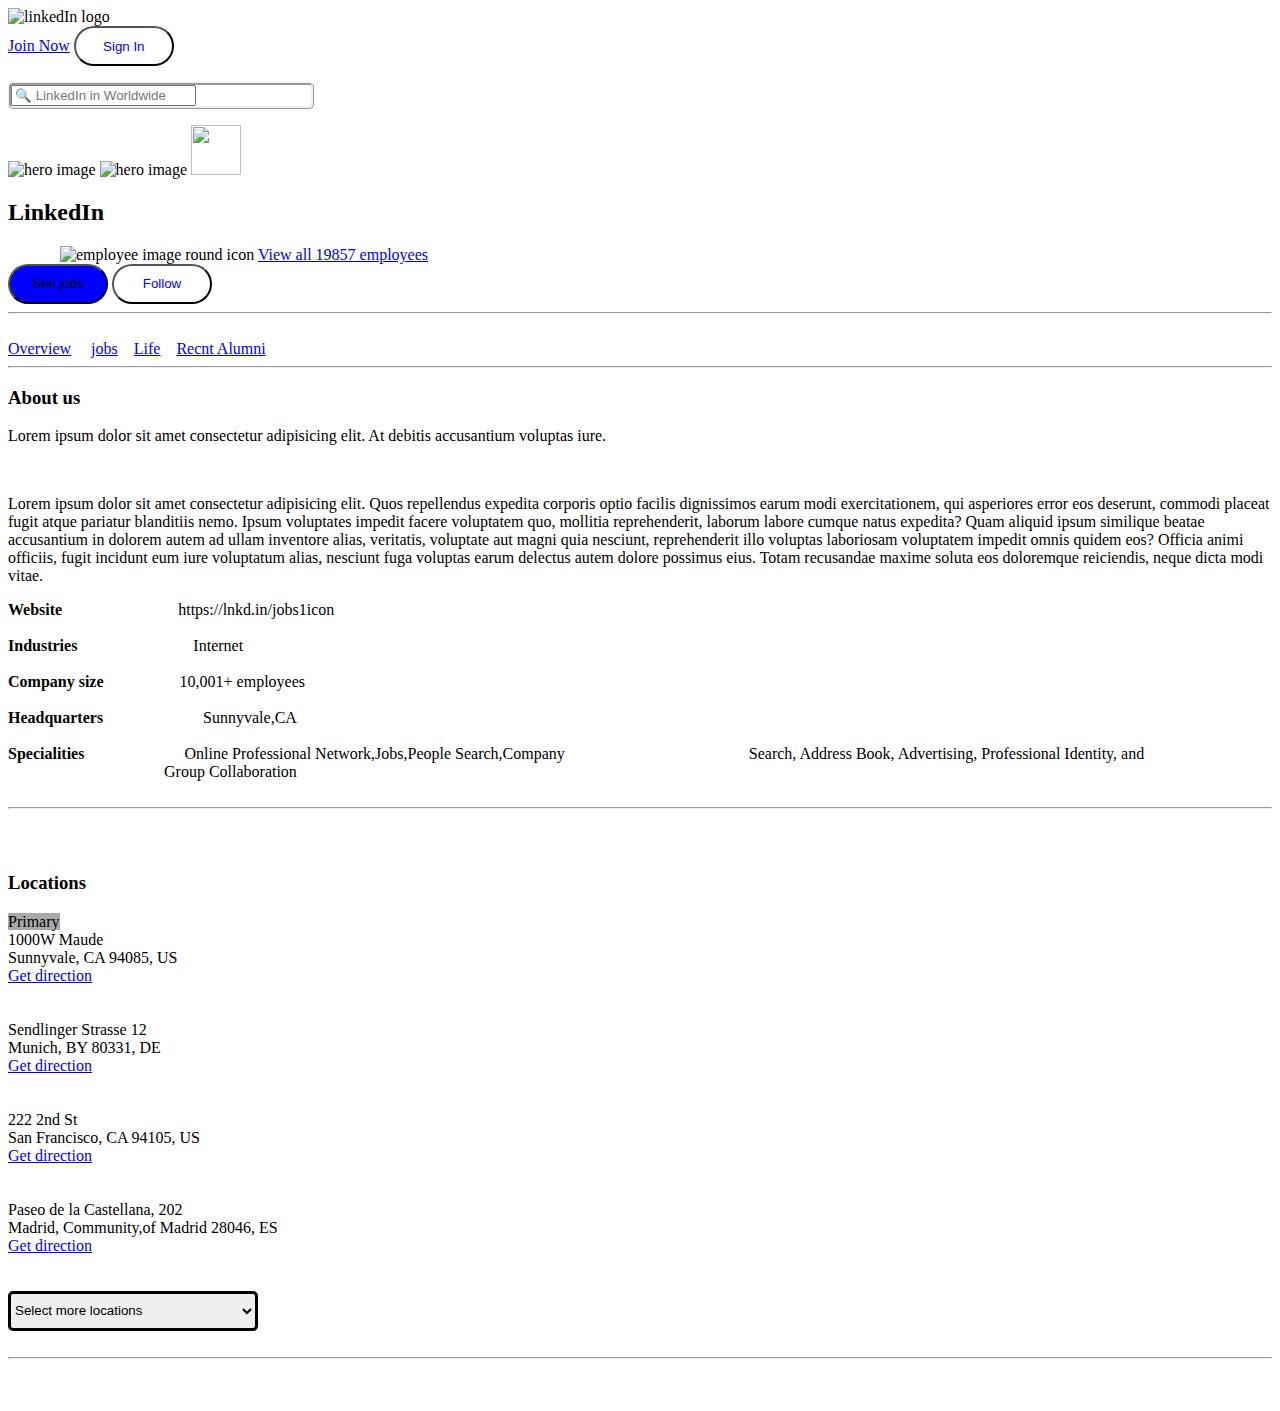
==== index.html @ 12c1ac7b "practisingfiles" ====
<!DOCTYPE html>
<html lang="en">
<head>
    <meta charset="UTF-8">
    <meta name="viewport" content="width=device-width, initial-scale=1.0">
    <title>LinkedIn|LinkedIn</title>
    <link rel="stylesheet" href="index.css">
</head>
<body>
    <section>
        <img src="1024px-LinkedIn_Logo_2013.svg.png" alt="linkedIn logo" width="100px" height="20px">
        &nbsp;  &nbsp; &nbsp; &nbsp; &nbsp; &nbsp; &nbsp; &nbsp; &nbsp;
     <nav>
         <a href="https://linkedin.com" target="_blanck"> Join Now</a>
         <button class="follow" >Sign In</button>
        </nav>
    </section>
    <section>
        <p id="search">
       <input type="text" placeholder="&#128269; LinkedIn in Worldwide" >
       <!-- width didnt worked here -->
         </p>
    </section>
   
        <section>
        <img src="download.jpg" alt="hero image" width="500px" height="300px">
        <!-- how to do side by side image/ -->
        <img src="76685414-asian-professional-working-with-laptop.jpg" alt="hero image" width="500px" height="300px">
        <img src="1024px-LinkedIn_Logo_2013.svg.png" alt="" width="50px" height="50px">
        <!-- logo should be over lapped with hero image  -->
    </section>
   

    <div>
        <span><h2>LinkedIn</h2> </span>&nbsp;&nbsp;&nbsp;&nbsp;&nbsp;&nbsp;&nbsp;&nbsp;&nbsp;&nbsp;&nbsp;&nbsp;
        <!-- span tag didnt worked here/ -->
        <img src="" alt="employee image round icon">
        <a href="https://dgyadcg">View all 19857 employees</a>
    </div>
    <div>
        <button id="jobbotton">See jobs</button>
        <button class="follow">Follow</button>
        <!-- work on text colour, text decoration colour does not worked here/ -->
    </div>
    <hr>
    <br>
    <section>
        <a href="page">Overview</a> &nbsp;&nbsp;&nbsp;
        <a href="page">jobs</a>&nbsp;&nbsp;&nbsp;
        <a href="page">Life</a>&nbsp;&nbsp;&nbsp;
        <a href="page">Recnt Alumni</a>
    </section>
    <hr>
    <section>
        <h3>About us</h3>
        <p>Lorem ipsum dolor sit amet consectetur adipisicing elit. At debitis accusantium voluptas iure.</p>
        <br>
        <p>Lorem ipsum dolor sit amet consectetur adipisicing elit. Quos repellendus expedita corporis optio facilis dignissimos earum modi exercitationem, qui asperiores error eos deserunt, commodi placeat fugit atque pariatur blanditiis nemo. Ipsum voluptates impedit facere voluptatem quo, mollitia reprehenderit, laborum labore cumque natus expedita? Quam aliquid ipsum similique beatae accusantium in dolorem autem ad ullam inventore alias, veritatis, voluptate aut magni quia nesciunt, reprehenderit illo voluptas laboriosam voluptatem impedit omnis quidem eos? Officia animi officiis, fugit incidunt eum iure voluptatum alias, nesciunt fuga voluptas earum delectus autem dolore possimus eius. Totam recusandae maxime soluta eos doloremque reiciendis, neque dicta modi vitae.</p>

    </section>
    <table>
        <tr>
            <b>Website </b>  &nbsp; &nbsp; &nbsp; &nbsp; &nbsp; &nbsp; &nbsp; &nbsp; &nbsp; &nbsp; &nbsp; &nbsp; &nbsp; &nbsp;
            <link rel="stylesheet" href="https://dvguufgwu"> https://lnkd.in/jobs1icon
        </tr>
        <br><br>
        <tr>
            <b>Industries </b>  &nbsp; &nbsp; &nbsp; &nbsp; &nbsp; &nbsp; &nbsp; &nbsp; &nbsp; &nbsp; &nbsp; &nbsp; &nbsp; &nbsp;
            Internet
        </tr>
        <br><br>
        <tr>
            <b>Company size </b>  &nbsp; &nbsp; &nbsp; &nbsp; &nbsp; &nbsp; &nbsp; &nbsp; &nbsp;
            10,001+ employees
        </tr>
        <br><br>
        <tr>
            <b>Headquarters</b>   &nbsp; &nbsp; &nbsp; &nbsp; &nbsp; &nbsp; &nbsp; &nbsp; &nbsp; &nbsp; &nbsp; &nbsp;
            Sunnyvale,CA 
        </tr>
        <br><br>
        <tr>
            <b>Specialities </b>   &nbsp; &nbsp; &nbsp; &nbsp; &nbsp; &nbsp; &nbsp; &nbsp; &nbsp; &nbsp; &nbsp; &nbsp;
            Online Professional Network,Jobs,People Search,Company &nbsp;&nbsp;&nbsp;&nbsp;&nbsp; &nbsp; &nbsp; &nbsp; &nbsp; &nbsp; &nbsp; &nbsp; &nbsp; &nbsp; &nbsp; &nbsp; &nbsp;&nbsp; &nbsp; &nbsp; &nbsp;&nbsp;&nbsp;&nbsp;&nbsp;&nbsp;&nbsp;&nbsp;&nbsp;&nbsp;Search, Address Book, Advertising, Professional Identity, and &nbsp;&nbsp;&nbsp;&nbsp;&nbsp;&nbsp;&nbsp;&nbsp;&nbsp;&nbsp;&nbsp;&nbsp;&nbsp;&nbsp;&nbsp;&nbsp;&nbsp;&nbsp;&nbsp;&nbsp;&nbsp;&nbsp;&nbsp;&nbsp;&nbsp;&nbsp;&nbsp;&nbsp;&nbsp;&nbsp;&nbsp;&nbsp;&nbsp;&nbsp;&nbsp;&nbsp;&nbsp;&nbsp;&nbsp;Group Collaboration
        </tr>
        <br><br>
        <hr>
        <br><br>
    </table>
    <section>
    <h3>
        Locations
    </h3>
  <span id="bc"> Primary </span>
 <div>
     1000W Maude <br> Sunnyvale, CA 94085, US <br>
     <a href="maps">Get direction</a>
 </div> <br><br>
 <div>
     Sendlinger Strasse 12<br> Munich, BY 80331, DE <br>
     <a href="maps">Get direction</a>
 </div> <br><br>
 <div>
     222 2nd St <br> San Francisco, CA 94105, US<br>
     <a href="maps">Get direction</a>
 </div> <br><br>
 <div>
     Paseo de la Castellana, 202 <br>Madrid, Community,of Madrid 28046, ES <br>
     <a href="maps">Get direction</a>
 </div> <br><br>
     </section>
     
     <label for="drpdown">
     </label>
    <select name="" id="drpdown" class="dropdown" >
         <option value="drpdown">Select more locations</option>
         <option value="drpdown">India</option>
         <option value="drpdown">Kenya</option>
         <option value="drpdown">singapore</option>
     </select> <br><br>
     <hr> <br><br>
    
</body>
</html>
---- index.css ----
.follow {
    color: blue; border-radius: 50px;  background-color: white; width: 100px; height: 40px;
}
#bc {
    background-color: darkgrey;
}
.dropdown{
    border: black ; border-width: medium; border-style: solid; border-radius: 5px; width: 250px; height: 40px;
}
#search{
    border-style: ridge; border-radius: 5px; width: 300px;
}
#jobbotton{
    background-color: blue; width: 100px; height: 40px; border-radius: 50px; text-decoration: white; text-decoration-color: white;
}
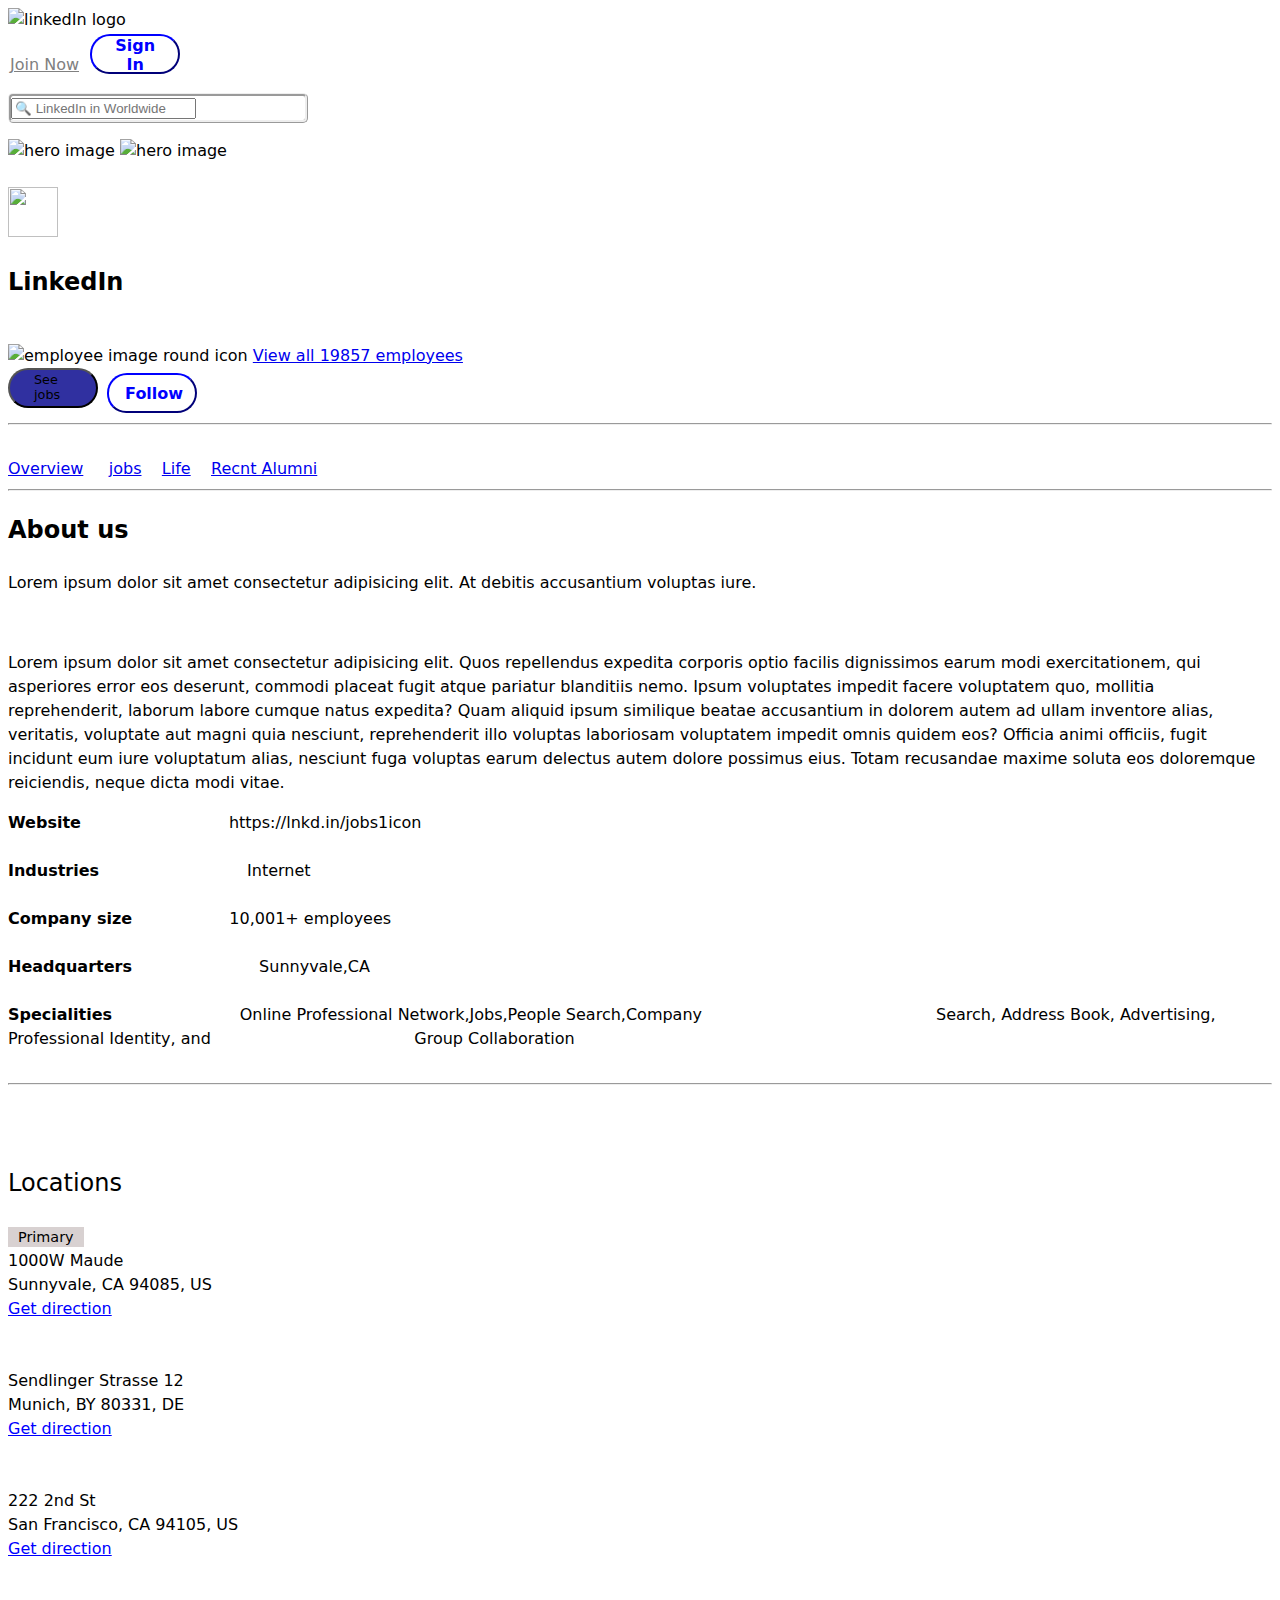
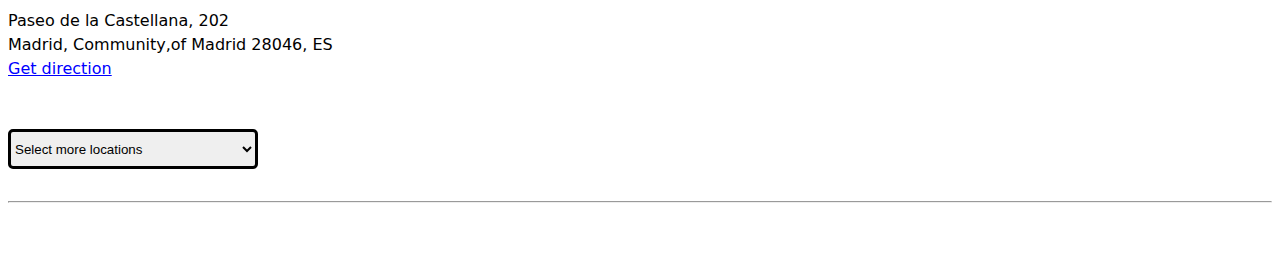
==== commit 40f4c35d: "introcss" ====
--- a/index.html
+++ b/index.html
@@ -5,15 +5,19 @@
     <meta name="viewport" content="width=device-width, initial-scale=1.0">
     <title>LinkedIn|LinkedIn</title>
     <link rel="stylesheet" href="index.css">
+    <link rel="preconnect" href="https://fonts.gstatic.com">
+<link href="https://fonts.googleapis.com/css2?family=Arimo&display=swap" rel="stylesheet">
 </head>
 <body>
     <section>
         <img src="1024px-LinkedIn_Logo_2013.svg.png" alt="linkedIn logo" width="100px" height="20px">
         &nbsp;  &nbsp; &nbsp; &nbsp; &nbsp; &nbsp; &nbsp; &nbsp; &nbsp;
+    <aside>
      <nav>
-         <a href="https://linkedin.com" target="_blanck"> Join Now</a>
+         <a href="https://linkedin.com" target="_blanck" class="jn"> Join Now</a>
          <button class="follow" >Sign In</button>
         </nav>
+    </aside>
     </section>
     <section>
         <p id="search">
@@ -25,17 +29,19 @@
         <section>
         <img src="download.jpg" alt="hero image" width="500px" height="300px">
         <!-- how to do side by side image/ -->
-        <img src="76685414-asian-professional-working-with-laptop.jpg" alt="hero image" width="500px" height="300px">
+        <img src="76685414-asian-professional-working-with-laptop.jpg" alt="hero image" width="500px" height="300px"> <br><br>
         <img src="1024px-LinkedIn_Logo_2013.svg.png" alt="" width="50px" height="50px">
         <!-- logo should be over lapped with hero image  -->
     </section>
-   
-
     <div>
         <span><h2>LinkedIn</h2> </span>&nbsp;&nbsp;&nbsp;&nbsp;&nbsp;&nbsp;&nbsp;&nbsp;&nbsp;&nbsp;&nbsp;&nbsp;
         <!-- span tag didnt worked here/ -->
+    <aside>
+        <section class="emplo">
         <img src="" alt="employee image round icon">
         <a href="https://dgyadcg">View all 19857 employees</a>
+    </section>
+    </aside>
     </div>
     <div>
         <button id="jobbotton">See jobs</button>
@@ -45,14 +51,14 @@
     <hr>
     <br>
     <section>
-        <a href="page">Overview</a> &nbsp;&nbsp;&nbsp;
-        <a href="page">jobs</a>&nbsp;&nbsp;&nbsp;
-        <a href="page">Life</a>&nbsp;&nbsp;&nbsp;
-        <a href="page">Recnt Alumni</a>
+        <a href="page" class="ov">Overview</a> &nbsp;&nbsp;&nbsp;
+        <a href="page"class="ov">jobs</a>&nbsp;&nbsp;&nbsp;
+        <a href="page"class="ov">Life</a>&nbsp;&nbsp;&nbsp;
+        <a href="page"class="ov">Recnt Alumni</a>
     </section>
     <hr>
     <section>
-        <h3>About us</h3>
+        <h3 class="head">About us</h3>
         <p>Lorem ipsum dolor sit amet consectetur adipisicing elit. At debitis accusantium voluptas iure.</p>
         <br>
         <p>Lorem ipsum dolor sit amet consectetur adipisicing elit. Quos repellendus expedita corporis optio facilis dignissimos earum modi exercitationem, qui asperiores error eos deserunt, commodi placeat fugit atque pariatur blanditiis nemo. Ipsum voluptates impedit facere voluptatem quo, mollitia reprehenderit, laborum labore cumque natus expedita? Quam aliquid ipsum similique beatae accusantium in dolorem autem ad ullam inventore alias, veritatis, voluptate aut magni quia nesciunt, reprehenderit illo voluptas laboriosam voluptatem impedit omnis quidem eos? Officia animi officiis, fugit incidunt eum iure voluptatum alias, nesciunt fuga voluptas earum delectus autem dolore possimus eius. Totam recusandae maxime soluta eos doloremque reiciendis, neque dicta modi vitae.</p>
@@ -88,25 +94,25 @@
         <br><br>
     </table>
     <section>
-    <h3>
+    <h3 class="loc">
         Locations
     </h3>
   <span id="bc"> Primary </span>
  <div>
      1000W Maude <br> Sunnyvale, CA 94085, US <br>
-     <a href="maps">Get direction</a>
+     <a href="maps" class="dir">Get direction</a>
  </div> <br><br>
  <div>
      Sendlinger Strasse 12<br> Munich, BY 80331, DE <br>
-     <a href="maps">Get direction</a>
+     <a href="maps"class="dir">Get direction</a>
  </div> <br><br>
  <div>
      222 2nd St <br> San Francisco, CA 94105, US<br>
-     <a href="maps">Get direction</a>
+     <a href="maps"class="dir">Get direction</a>
  </div> <br><br>
  <div>
      Paseo de la Castellana, 202 <br>Madrid, Community,of Madrid 28046, ES <br>
-     <a href="maps">Get direction</a>
+     <a href="maps"class="dir">Get direction</a>
  </div> <br><br>
      </section>
      
--- a/index.css
+++ b/index.css
@@ -1,8 +1,41 @@
+*{
+    box-sizing: border-box;
+}
+
+
+
 .follow {
-    color: blue; border-radius: 50px;  background-color: white; width: 100px; height: 40px;
+    color: blue; border-radius: 50px;  background-color: white;
+     width: 90px; height: 40px;
+   
+    cursor: pointer;
+    display: inline-block;
+    font-size: 1rem;
+    font-weight: 600;
+    font-family: inherit;
+   
+    position: relative;
+    text-align: center;
+    background: transparent;
+    background-attachment: scroll;
+    text-decoration-color: mediumblue;
+    border-color: mediumblue;
+    padding-left: 24px;
+    padding-right: 24pxs;
+    padding-bottom: 5px;
+    padding-top: 2px;
+    text-align: center;
+    margin: 2px 0 2px 4px;
+    border-bottom-left-radius: 48px;
+    border-bottom-left-radius: 48px;
+    padding: 0 16px 0 16px;
 }
 #bc {
-    background-color: darkgrey;
+    background-color: rgb(216, 209, 209);
+    border-style: none;
+    padding: 2px 10px 2px 10px;
+    font-size: 0.9rem;
+    font-weight: 500;
 }
 .dropdown{
     border: black ; border-width: medium; border-style: solid; border-radius: 5px; width: 250px; height: 40px;
@@ -11,5 +44,55 @@
     border-style: ridge; border-radius: 5px; width: 300px;
 }
 #jobbotton{
-    background-color: blue; width: 100px; height: 40px; border-radius: 50px; text-decoration: white; text-decoration-color: white;
+    background-color: rgb(48, 48, 160);  width: 90px; height: 40px; border-radius: 50px; text-decoration: white; text-decoration-color: white;
+    border-color: black;
+    cursor: pointer;
+    padding-left: 24px;
+    padding-right: 24px;
+    padding-bottom: 5px;
+    padding-top: 2px; 
+    font-size: 0.80rem;
+    font-weight: 500;
+    font-family: inherit;
+    text-align: inherit;
+    /* text-decoration-color: white;/ */
+    /* text-emphasis-color: white;/ */
+
+    
 }
+html{
+    font-size: 1rem;
+    line-height: 1.5;
+    font-family: -apple-system,system-ui,BlinkMacSystemFont,"Segoe UI",Roboto,"Helvetica Neue","Fira Sans",Ubuntu,Oxygen,"Oxygen Sans",Cantarell,"Droid Sans","Apple Color Emoji","Segoe UI Emoji","Segoe UI Emoji","Segoe UI Symbol","Lucida Grande",Helvetica,Arial,sans-serif;
+   
+}
+.emplo{
+    font-size: 1rem;
+    font-family: inherit;
+    font-weight: 400;
+}
+.head{
+    font-size: 1.5rem;
+    font-weight: 600;
+    line-height: 31.99px;
+    
+}
+.loc{
+    font-size: 1.5rem;
+    font-weight: 400;
+
+}
+.dir{
+    cursor: pointer;
+    color: blue;
+    font-weight: 500;
+}
+.jn{
+    font: 1rem;
+    font-weight: 500;
+    padding: 2px;
+    color: gray;
+}
+.ov{
+    font-weight: 500;
+}
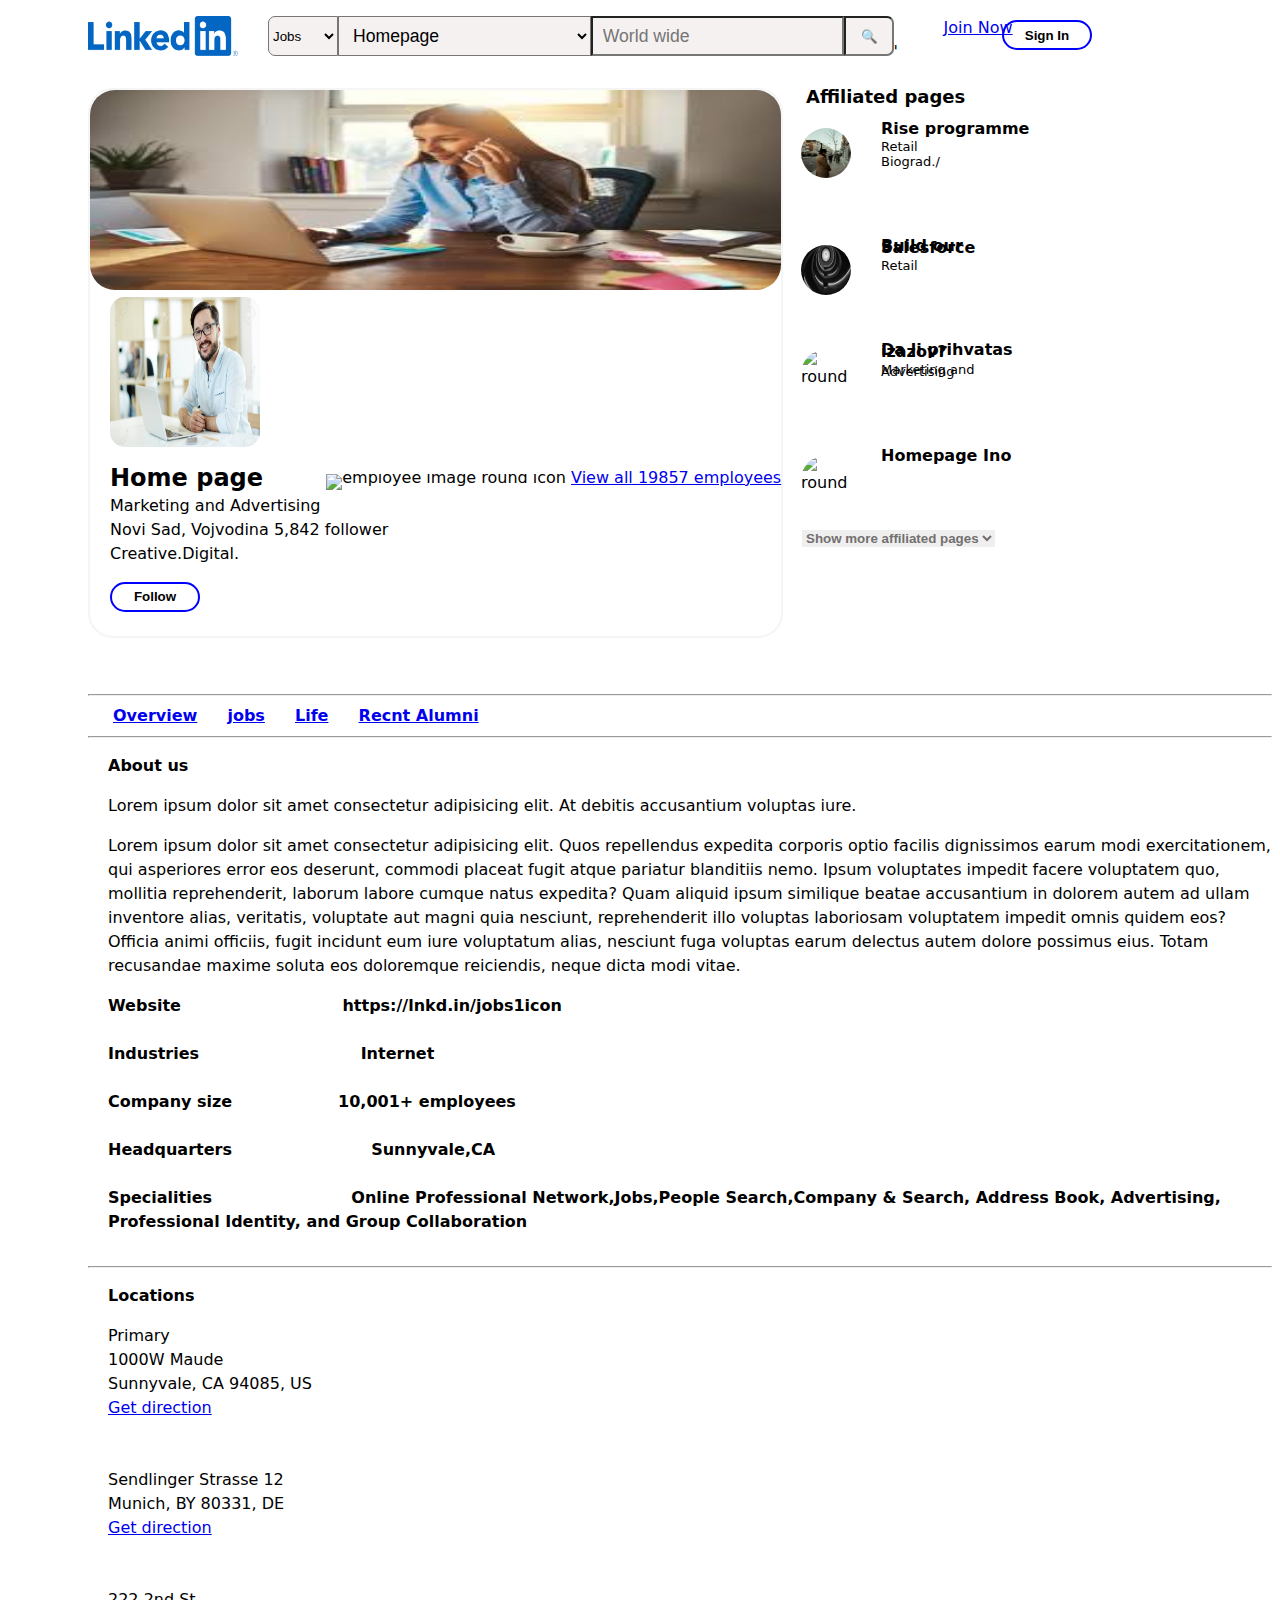
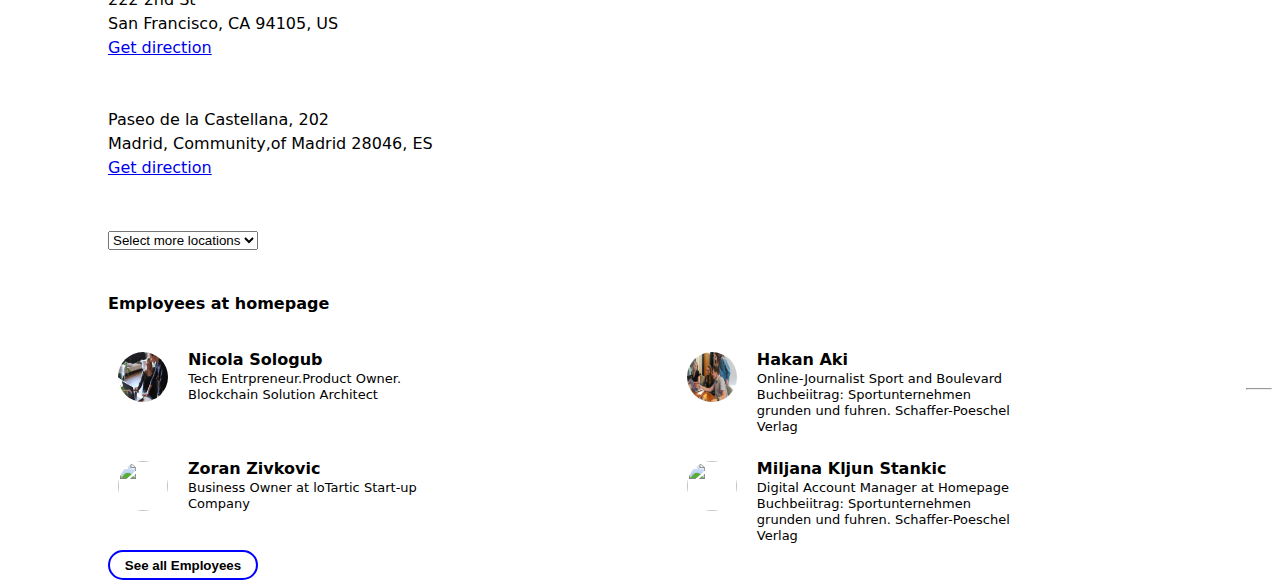
==== commit 4ce6ef84: "linkedwork" ====
--- a/index.html
+++ b/index.html
@@ -9,62 +9,134 @@
 <link href="https://fonts.googleapis.com/css2?family=Arimo&display=swap" rel="stylesheet">
 </head>
 <body>
-    <section>
-        <img src="1024px-LinkedIn_Logo_2013.svg.png" alt="linkedIn logo" width="100px" height="20px">
-        &nbsp;  &nbsp; &nbsp; &nbsp; &nbsp; &nbsp; &nbsp; &nbsp; &nbsp;
-    <aside>
-     <nav>
+    <div class="linkd">
+        <img src="1024px-LinkedIn_Logo_2013.svg.png" alt="linkedIn logo" width="150px" height="40px" >
+    </div>
+    <div>
+        <form >
+             <select name="jobs" id="jobs">
+              <option value="jobs">Jobs</option>
+              <option value="people">people</option>
+              <option value="learning">learning</option>
+            </select>
+        </form>
+    </div>
+    <form >
+        <select name="jobs" class="search">
+         <option value="jobs">Homepage</option>
+         <option value="people">Homepage IT solution</option>
+         <option value="learning">Homepage helden GMBH</option>
+       </select>
+   </form>
+
+    <form action="">
+        <p >
+          <input type="text" placeholder="World wide " class="sea">
+          <!-- border is appering  didnt get why?  -->
+         </p>
+     </form>
+    <form action="">
+        <p >
+          <input type="text" placeholder="&#128269;" class="sear">
+        </p>
+    </form>
+    
+    <div  >
+        <nav>
          <a href="https://linkedin.com" target="_blanck" class="jn"> Join Now</a>
-         <button class="follow" >Sign In</button>
         </nav>
-    </aside>
+    </div> 
+    <div >
+     <button class="follow" >Sign In</button>
+    </div>'
+    
+    <br><br>
+      <div id="overallbox">
+         <section>
+           <img src="download.jpg" alt="hero image" width="100%" height="200px" class="hero" >
+           <!-- learn image overlapping -->
+           <img src="76685414-asian-professional-working-with-laptop.jpg" alt="hero image" width="150px" height="150px" class="mainlogo">
+           <br>
+          </section>
+         <div class="work">
+           <h2>Home page</h2> 
+           <p style="font-weight ; 500">Marketing and Advertising</p>
+           <p>Novi Sad, Vojvodina 5,842 follower</p>
+           <p>Creative.Digital.</p>
+           
+           <div class="emplo">
+             <img src="" alt="employee image round icon">
+             <a href="https://dgyadcg">View all 19857 employees</a>
+           </div>   
+         <br>
+          <button class="flw">Follow</button>
+         </div>
+        </div>
+        
+        <div class="sidecont">
+            <p style="font-weight: 600 ;font-size: large;padding-left: 5px;">Affiliated pages</p>
+              <img src="alex-motoc-N7-Zgcp8oXk-unsplash.jpg" alt="round" class="imgg">
+                 <div  class="jio" > 
+                     <p style="font-weight: 600;">Rise programme</p>
+                     <p style="font-size: small;">Retail</p>
+                     <p style="font-size: small;">Biograd./</p>
+                 </div> 
+       <br><br>
+
+             <div>
+                <img src="jeanson-wong-2c8Iq-1fL1s-unsplash.jpg" alt="round" class="imgg">
+                  <div class="jio">
+                      <p style="font-weight: 600;">Build our Salesforce</p>
+                      <p style="font-size: small;">Retail</p>
+                   </div>
+             </div>
+             
+       <br><br>
+
+            <div>
+                <img src="xps-ocAuPlfZXEc-unsplash.jpg" alt="round"  class="imgg">
+                <div class="jio">
+                   <p style="font-weight: 600;">Da li prihvatas izazov?</p>
+                   <p style="font-size: small;">Marketing and Advertising</p>
+                </div>
+            </div>
+
+       <br><br>
+
+            <div>
+                <img src="bernie-almanzar-cHbl5Av_Agk-unsplash.jpg" alt="round" class="imgg">
+                <div class="jio">
+                    <p  style="font-weight: 600;">Homepage Ino</p>
+                </div>
+            </div>
+       <br><br>
+            <form>
+                <label for="pages" ></label>
+                <select name="pages" id="pages" class="down">
+                 <!-- changing width of option is not happening here  -->
+                 <option value="Show more affiliated pages">Show more affiliated pages</option></select>
+            </form>
+        </div>
+        <br><br>
+    <hr style="margin-left: 80px">
+    <section style="margin-left: 80px" >
+        <a href="page" class="ov">Overview</a> 
+        <a href="page"class="ov1">jobs</a>
+        <a href="page"class="ov2">Life</a>
+        <a href="page"class="ov3">Recnt Alumni</a>
     </section>
-    <section>
-        <p id="search">
-       <input type="text" placeholder="&#128269; LinkedIn in Worldwide" >
-       <!-- width didnt worked here -->
-         </p>
+    <hr  style="margin-left: 80px">
+    <section >
+        <p class="head">About us</p>
+        <p style="margin-left: 100px;">Lorem ipsum dolor sit amet consectetur adipisicing elit. At debitis accusantium voluptas iure.</p>
+        
+        <p style="margin-left: 100px;">Lorem ipsum dolor sit amet consectetur adipisicing elit. Quos repellendus expedita corporis optio facilis dignissimos earum modi exercitationem, qui asperiores error eos deserunt, commodi placeat fugit atque pariatur blanditiis nemo. Ipsum voluptates impedit facere voluptatem quo, mollitia reprehenderit, laborum labore cumque natus expedita? Quam aliquid ipsum similique beatae accusantium in dolorem autem ad ullam inventore alias, veritatis, voluptate aut magni quia nesciunt, reprehenderit illo voluptas laboriosam voluptatem impedit omnis quidem eos? Officia animi officiis, fugit incidunt eum iure voluptatum alias, nesciunt fuga voluptas earum delectus autem dolore possimus eius. Totam recusandae maxime soluta eos doloremque reiciendis, neque dicta modi vitae.</p>
+
     </section>
-   
-        <section>
-        <img src="download.jpg" alt="hero image" width="500px" height="300px">
-        <!-- how to do side by side image/ -->
-        <img src="76685414-asian-professional-working-with-laptop.jpg" alt="hero image" width="500px" height="300px"> <br><br>
-        <img src="1024px-LinkedIn_Logo_2013.svg.png" alt="" width="50px" height="50px">
-        <!-- logo should be over lapped with hero image  -->
-    </section>
-    <div>
-        <span><h2>LinkedIn</h2> </span>&nbsp;&nbsp;&nbsp;&nbsp;&nbsp;&nbsp;&nbsp;&nbsp;&nbsp;&nbsp;&nbsp;&nbsp;
-        <!-- span tag didnt worked here/ -->
-    <aside>
-        <section class="emplo">
-        <img src="" alt="employee image round icon">
-        <a href="https://dgyadcg">View all 19857 employees</a>
-    </section>
-    </aside>
-    </div>
-    <div>
-        <button id="jobbotton">See jobs</button>
-        <button class="follow">Follow</button>
-        <!-- work on text colour, text decoration colour does not worked here/ -->
-    </div>
-    <hr>
-    <br>
-    <section>
-        <a href="page" class="ov">Overview</a> &nbsp;&nbsp;&nbsp;
-        <a href="page"class="ov">jobs</a>&nbsp;&nbsp;&nbsp;
-        <a href="page"class="ov">Life</a>&nbsp;&nbsp;&nbsp;
-        <a href="page"class="ov">Recnt Alumni</a>
-    </section>
-    <hr>
-    <section>
-        <h3 class="head">About us</h3>
-        <p>Lorem ipsum dolor sit amet consectetur adipisicing elit. At debitis accusantium voluptas iure.</p>
-        <br>
-        <p>Lorem ipsum dolor sit amet consectetur adipisicing elit. Quos repellendus expedita corporis optio facilis dignissimos earum modi exercitationem, qui asperiores error eos deserunt, commodi placeat fugit atque pariatur blanditiis nemo. Ipsum voluptates impedit facere voluptatem quo, mollitia reprehenderit, laborum labore cumque natus expedita? Quam aliquid ipsum similique beatae accusantium in dolorem autem ad ullam inventore alias, veritatis, voluptate aut magni quia nesciunt, reprehenderit illo voluptas laboriosam voluptatem impedit omnis quidem eos? Officia animi officiis, fugit incidunt eum iure voluptatum alias, nesciunt fuga voluptas earum delectus autem dolore possimus eius. Totam recusandae maxime soluta eos doloremque reiciendis, neque dicta modi vitae.</p>
-
-    </section>
-    <table>
+    <div class="head">
+
+      <table   >
+        <!-- class is not working for table (ie... margin left)  -->
         <tr>
             <b>Website </b>  &nbsp; &nbsp; &nbsp; &nbsp; &nbsp; &nbsp; &nbsp; &nbsp; &nbsp; &nbsp; &nbsp; &nbsp; &nbsp; &nbsp;
             <link rel="stylesheet" href="https://dvguufgwu"> https://lnkd.in/jobs1icon
@@ -87,44 +159,93 @@
         <br><br>
         <tr>
             <b>Specialities </b>   &nbsp; &nbsp; &nbsp; &nbsp; &nbsp; &nbsp; &nbsp; &nbsp; &nbsp; &nbsp; &nbsp; &nbsp;
-            Online Professional Network,Jobs,People Search,Company &nbsp;&nbsp;&nbsp;&nbsp;&nbsp; &nbsp; &nbsp; &nbsp; &nbsp; &nbsp; &nbsp; &nbsp; &nbsp; &nbsp; &nbsp; &nbsp; &nbsp;&nbsp; &nbsp; &nbsp; &nbsp;&nbsp;&nbsp;&nbsp;&nbsp;&nbsp;&nbsp;&nbsp;&nbsp;&nbsp;Search, Address Book, Advertising, Professional Identity, and &nbsp;&nbsp;&nbsp;&nbsp;&nbsp;&nbsp;&nbsp;&nbsp;&nbsp;&nbsp;&nbsp;&nbsp;&nbsp;&nbsp;&nbsp;&nbsp;&nbsp;&nbsp;&nbsp;&nbsp;&nbsp;&nbsp;&nbsp;&nbsp;&nbsp;&nbsp;&nbsp;&nbsp;&nbsp;&nbsp;&nbsp;&nbsp;&nbsp;&nbsp;&nbsp;&nbsp;&nbsp;&nbsp;&nbsp;Group Collaboration
-        </tr>
-        <br><br>
-        <hr>
-        <br><br>
-    </table>
+            Online Professional Network,Jobs,People Search,Company & Search, Address Book, Advertising, Professional Identity, and Group Collaboration
+        </tr>
+        <br><br>
+       
+        
+      </table>
+    </div>
+    <hr style="margin-left: 80px">
     <section>
-    <h3 class="loc">
+    <p class="head">
         Locations
-    </h3>
-  <span id="bc"> Primary </span>
- <div>
+    </p>
+  <span style="margin-left: 100px"> Primary </span>
+ <div style="margin-left: 100px">
      1000W Maude <br> Sunnyvale, CA 94085, US <br>
      <a href="maps" class="dir">Get direction</a>
  </div> <br><br>
- <div>
+ <div style="margin-left: 100px">
      Sendlinger Strasse 12<br> Munich, BY 80331, DE <br>
      <a href="maps"class="dir">Get direction</a>
  </div> <br><br>
- <div>
+ <div style="margin-left: 100px">
      222 2nd St <br> San Francisco, CA 94105, US<br>
      <a href="maps"class="dir">Get direction</a>
  </div> <br><br>
- <div>
+ <div style="margin-left: 100px">
      Paseo de la Castellana, 202 <br>Madrid, Community,of Madrid 28046, ES <br>
      <a href="maps"class="dir">Get direction</a>
  </div> <br><br>
      </section>
      
-     <label for="drpdown">
+     <label for="drpdown" style="margin-left: 100px">
      </label>
-    <select name="" id="drpdown" class="dropdown" >
+     <select name="" id="drpdown" >
          <option value="drpdown">Select more locations</option>
          <option value="drpdown">India</option>
          <option value="drpdown">Kenya</option>
          <option value="drpdown">singapore</option>
-     </select> <br><br>
-     <hr> <br><br>
+     </select>
+ <br><br>
+ <section class="head">
+     <p>Employees at homepage</p>
+   </section>
+    
+    <div class="hpemplo">
+        <img src="e1.jpg" alt="" class="imgg">
+           <div class="writ">
+                <p style="font-weight: 600;">Nicola Sologub</p>
+                <p style="font-size: small;">Tech Entrpreneur.Product Owner.</p>
+                <p  style="font-size: small;">Blockchain Solution Architect</p>
+           </div>
+    </div>
+    <div class="hpemploy" >
+           <img src="e2.jpg" alt="" class="imgg">
+             <div class="writ">
+                <p style="font-weight: 600;">Hakan Aki</p>
+                <p style="font-size: small;">Online-Journalist Sport and Boulevard</p>
+                <p style="font-size: small;">Buchbeiitrag: Sportunternehmen</p>
+                <p style="font-size: small;">grunden und fuhren. Schaffer-Poeschel</p>
+                <p style="font-size: small;">Verlag</p>
+              </div>
+    </div>
+    <div  class="hpemplo">
+        <img src="e3.jpg" alt="" class="imgg">
+         <div class="writ">
+             <p style="font-weight: 600;">Zoran Zivkovic</p>
+             <p  style="font-size: small;">Business Owner at loTartic Start-up</p>
+             <p  style="font-size: small;">Company</p>
+         </div>
+    </div>
+    <div class="hpemploy" >
+        <img src="e4.jpg" alt="" class="imgg">
+          <div class="writ">
+             <p style="font-weight: 600;">Miljana Kljun Stankic</p>
+             <p style="font-size: small;">Digital Account Manager at Homepage</p>
+             <p style="font-size: small;">Buchbeiitrag: Sportunternehmen</p>
+             <p style="font-size: small;">grunden und fuhren. Schaffer-Poeschel</p>
+             <p style="font-size: small;">Verlag</p>
+           </div>
+    </div>
+    <br>
+    <button class="seeemp">See all Employees</button>
+    <br>
+    <hr>
+   
+
+
     
 </body>
 </html>--- a/index.css
+++ b/index.css
@@ -1,64 +1,5 @@
 *{
-    box-sizing: border-box;
-}
-
-
-
-.follow {
-    color: blue; border-radius: 50px;  background-color: white;
-     width: 90px; height: 40px;
-   
-    cursor: pointer;
-    display: inline-block;
-    font-size: 1rem;
-    font-weight: 600;
-    font-family: inherit;
-   
-    position: relative;
-    text-align: center;
-    background: transparent;
-    background-attachment: scroll;
-    text-decoration-color: mediumblue;
-    border-color: mediumblue;
-    padding-left: 24px;
-    padding-right: 24pxs;
-    padding-bottom: 5px;
-    padding-top: 2px;
-    text-align: center;
-    margin: 2px 0 2px 4px;
-    border-bottom-left-radius: 48px;
-    border-bottom-left-radius: 48px;
-    padding: 0 16px 0 16px;
-}
-#bc {
-    background-color: rgb(216, 209, 209);
-    border-style: none;
-    padding: 2px 10px 2px 10px;
-    font-size: 0.9rem;
-    font-weight: 500;
-}
-.dropdown{
-    border: black ; border-width: medium; border-style: solid; border-radius: 5px; width: 250px; height: 40px;
-}
-#search{
-    border-style: ridge; border-radius: 5px; width: 300px;
-}
-#jobbotton{
-    background-color: rgb(48, 48, 160);  width: 90px; height: 40px; border-radius: 50px; text-decoration: white; text-decoration-color: white;
-    border-color: black;
-    cursor: pointer;
-    padding-left: 24px;
-    padding-right: 24px;
-    padding-bottom: 5px;
-    padding-top: 2px; 
-    font-size: 0.80rem;
-    font-weight: 500;
-    font-family: inherit;
-    text-align: inherit;
-    /* text-decoration-color: white;/ */
-    /* text-emphasis-color: white;/ */
-
-    
+     box-sizing: border-box; 
 }
 html{
     font-size: 1rem;
@@ -66,33 +7,204 @@
     font-family: -apple-system,system-ui,BlinkMacSystemFont,"Segoe UI",Roboto,"Helvetica Neue","Fira Sans",Ubuntu,Oxygen,"Oxygen Sans",Cantarell,"Droid Sans","Apple Color Emoji","Segoe UI Emoji","Segoe UI Emoji","Segoe UI Symbol","Lucida Grande",Helvetica,Arial,sans-serif;
    
 }
+.linkd{
+    float: left;
+    margin-left: 80px;
+   
+}
+.jn{
+  border: 1px transparent white;
+  width: 100px;
+  height: 30px;
+  margin-left: 50px;
+  font-weight: 500;
+  margin-top: -30px;
+}
+.follow{
+ border: 2px solid blue;
+ border-radius: 20px ;
+ width: 90px;
+ height: 30px;
+ float: right;
+ background-color: white;
+ margin-top: -20px;
+ margin-right: 180px;
+ font-weight: 600;
+}
+.search{
+    width: 20%;
+    height: 40px;
+    float: left;
+    
+    background-color: rgb(245, 241, 241);
+    border: 1px transparent white;
+    font-size: 1.1rem;
+    line-height: 1.5;
+    font-weight: 400;
+    padding-left: 10px;
+}
+.sea{
+    width: 20%;
+    height: 40px;
+    float: left;
+   
+    background-color:rgb(245, 241, 241);
+    /* border: 1px transparent white; */
+    font-size: 1.1rem;
+    line-height: 1.5;
+    font-weight: 400;
+    padding-left: 10px;
+}
+.sear{
+    width: 50px;
+    height: 40px;
+    float: left;
+    border-top-right-radius: 7px;
+    background-color:rgb(245, 241, 241);
+    /* border: 1px transparent white; */
+    border-bottom-right-radius: 7px;
+    padding-left: 15px;
+}
+.lab{
+    width: 5%;
+    height: 40px;
+    border-radius: 7px;
+    background-color: rgb(245, 241, 241);
+    border: 1px transparent white;
+}
+#jobs{
+    width: 70px;
+    height: 40px;
+    float: left;
+    border-top-left-radius: 7px;
+    background-color:rgb(245, 241, 241);
+    border: 1px transparent white;
+    margin-left: 30px;
+    border-bottom-left-radius: 7px;
+}
+
+.hero{
+    /* margin-left: 80px; */
+    border-radius: 25px;
+
+}
+.mainlogo{
+     margin-left: 20px; 
+    border: 1px transparent white;
+    border-radius: 15px;
+}
+.work{
+     margin-left: 20px; 
+    line-height: 8px;
+}
 .emplo{
-    font-size: 1rem;
-    font-family: inherit;
-    font-weight: 400;
+    float: right;
+    padding-top: 30px;
+    margin-top: -130px;
+    font-weight: 500;
+}
+.flw{
+ border: 2px solid blue;
+ border-radius: 20px ;
+ width: 90px;
+ height: 30px;
+ background-color: white;
+ float: left;
+ 
+ font-weight: 600;
+ 
+}
+#overallbox{
+    border: 2px solid whitesmoke;
+    margin-left: 80px;
+    width: 55%;
+    height: 550px;
+    border-radius: 25px;
+    box-shadow: black;
+}
+.ov{
+  font-weight: 600;
+  margin-left: 25px;
+}
+.ov1{
+    font-weight: 600;
+    margin-left: 25px;
+}
+.ov2{
+    font-weight: 600;
+    margin-left: 25px;
+}
+.ov3{
+    font-weight: 600;
+    margin-left: 25px;
 }
 .head{
-    font-size: 1.5rem;
-    font-weight: 600;
-    line-height: 31.99px;
-    
-}
-.loc{
-    font-size: 1.5rem;
-    font-weight: 400;
-
-}
-.dir{
-    cursor: pointer;
-    color: blue;
-    font-weight: 500;
-}
-.jn{
-    font: 1rem;
-    font-weight: 500;
-    padding: 2px;
-    color: gray;
-}
-.ov{
-    font-weight: 500;
-}
+    margin-left: 100px;
+    font-weight: 700;
+}
+.sidecont{
+    border: 1px transparent white;
+    width: 25%;
+    height: 600px;
+    float: right;
+    /* padding-left: 25px; */
+    margin-top:  -573px;
+    margin-right: 155px;
+    /* padding-top: 200px; */
+    padding-bottom: 10px;
+
+}
+.imgg{
+  float: left; 
+  width: 50px;
+  height: 50px;
+  border-radius: 100px;
+  /* padding-left: 5px; */
+  
+}
+.jio{
+    border: 1px transparent white;
+    width: 177px;
+    margin-left: 70px;
+    line-height: 2px;
+    padding: 0px 5px 5px 10px;
+}
+.hpemplo{
+    width: 45%;
+    margin-left: 100px;
+    line-height: 3px;
+    padding-left: 10px;
+    padding-top: 20px;
+    float: left;
+     
+}
+.hpemploy{
+    width: 45%;
+    line-height: 3px;
+    padding-left: 10px;
+    padding-top: 20px;
+    float:left;
+   
+     
+}
+.writ{
+    /* border: 1px solid black; */
+    margin-left: 70px;
+    margin-top: -10px;  
+}
+.seeemp{
+    border: 2px solid blue;
+    border-radius: 20px ;
+    width: 150px;
+    height: 30px;
+    background-color: white;
+    float: left;
+    margin-left: 100px;
+    font-weight: 600;
+}
+.down{
+    color: rgb(116, 111, 111);
+    font-weight: 600;
+    border-color: white;
+}
+
